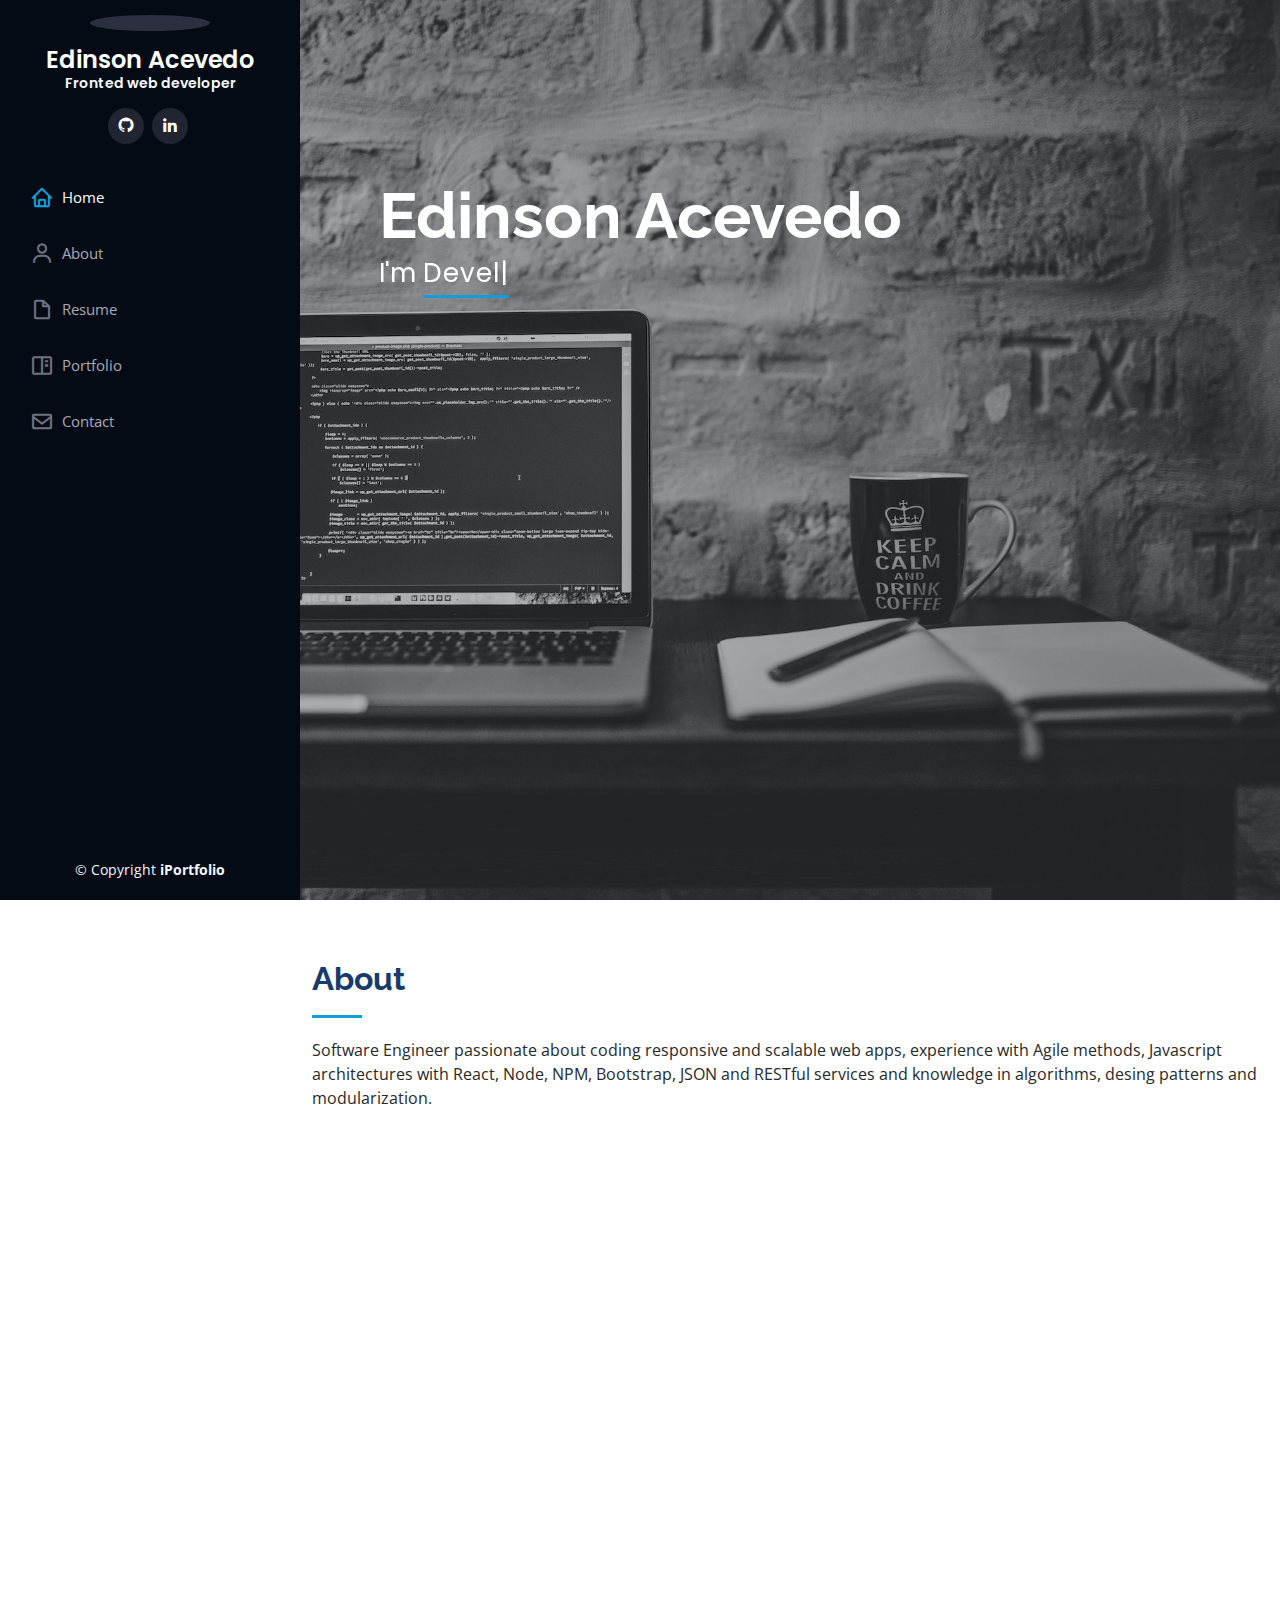
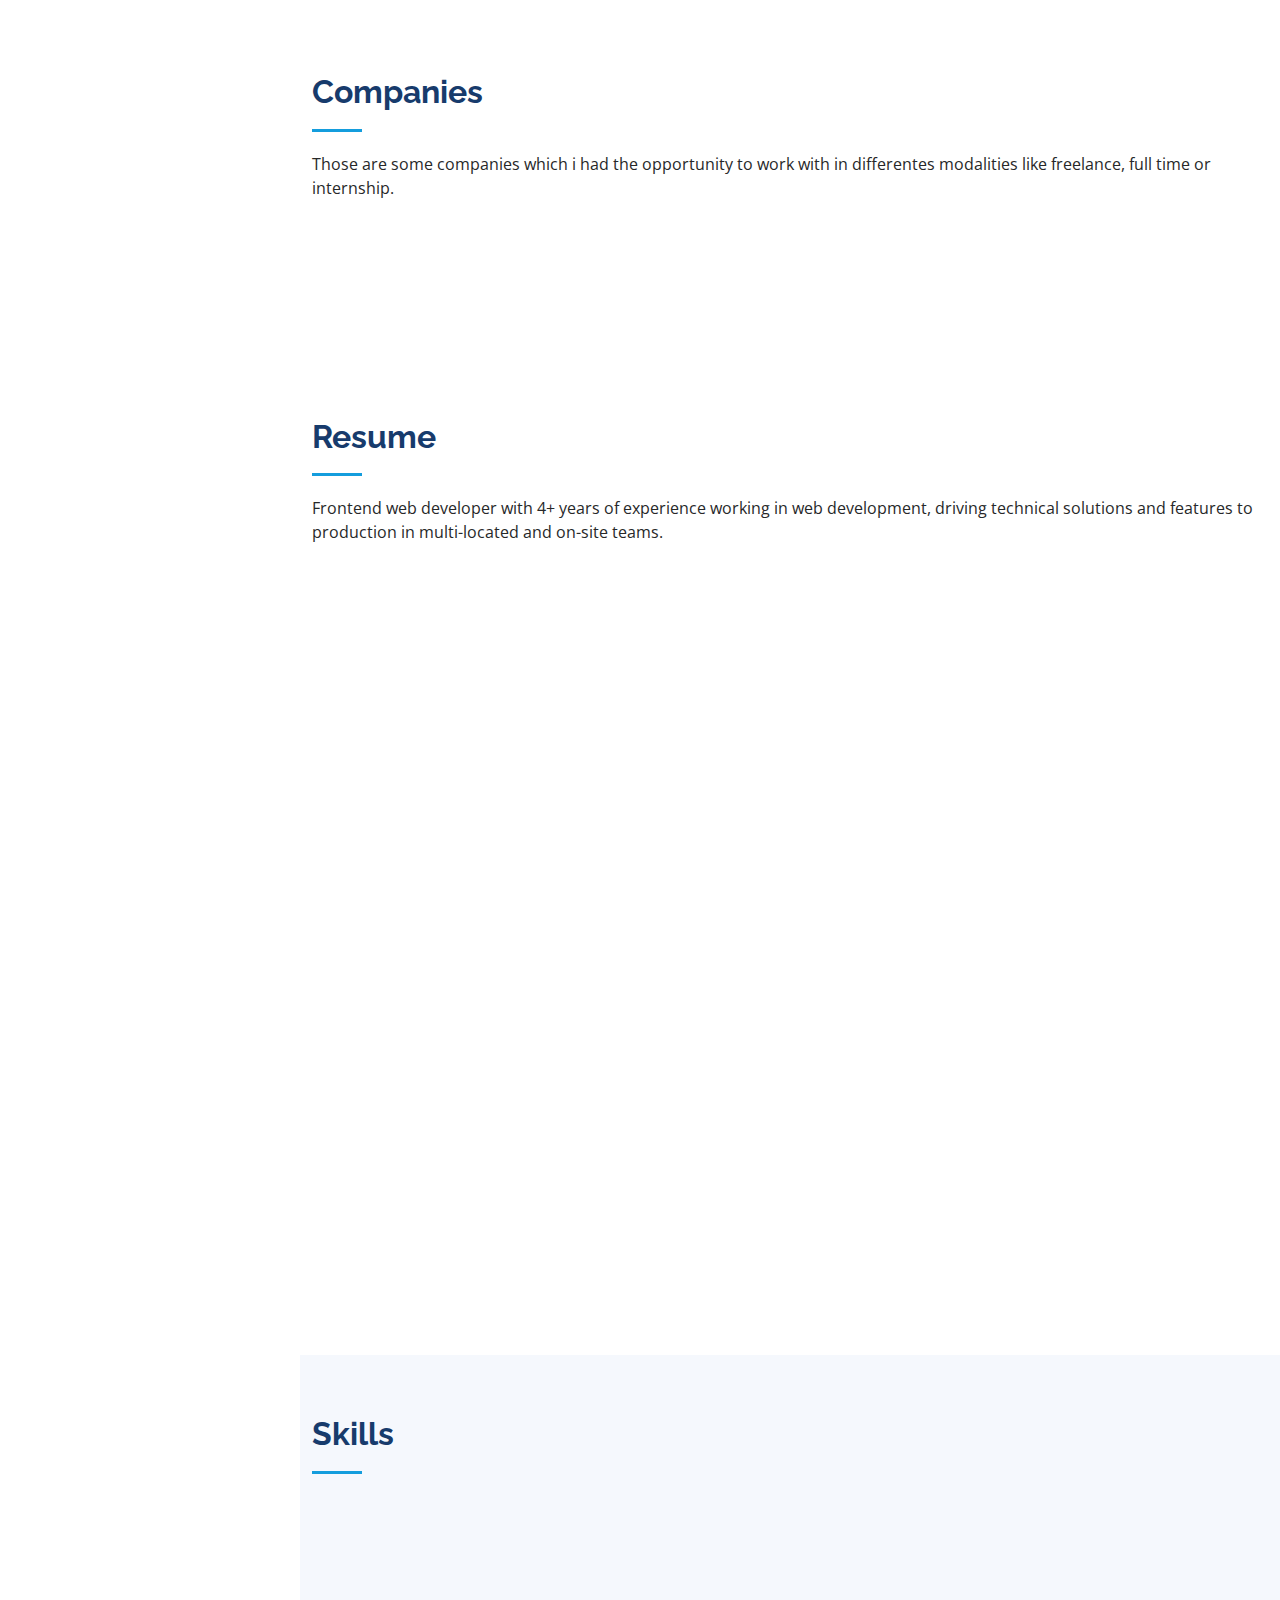
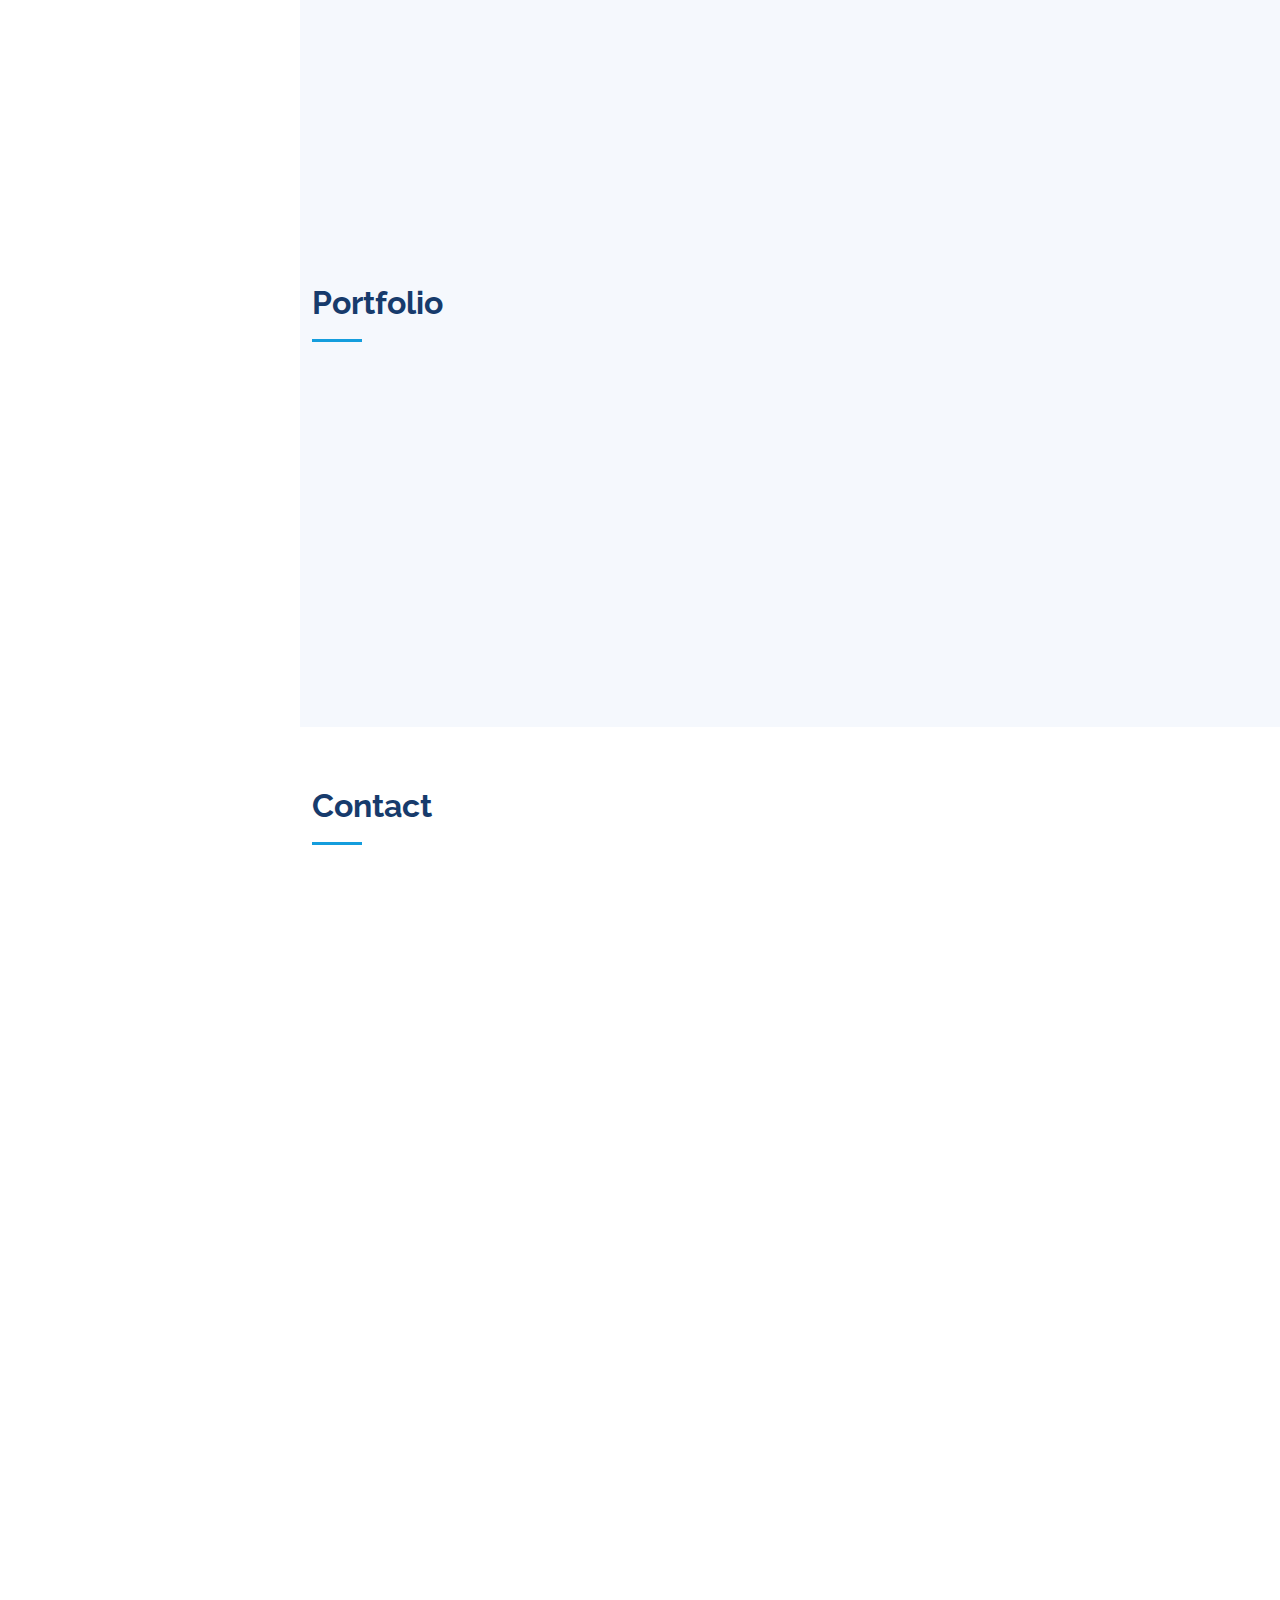
==== index.html @ a8658324 "versión 1 portafolio" ====
<!DOCTYPE html>
<html lang="en">

<head>
  <meta charset="utf-8">
  <meta content="width=device-width, initial-scale=1.0" name="viewport">

  <title>iPortfolio - Edinson Acevedo</title>
  <meta content="" name="description">
  <meta content="" name="keywords">

  <!-- Favicons -->
  <link href="assets/img/favicon.png" rel="icon">
  <link href="assets/img/apple-touch-icon.png" rel="apple-touch-icon">

  <!-- Google Fonts -->
  <link href="https://fonts.googleapis.com/css?family=Open+Sans:300,300i,400,400i,600,600i,700,700i|Raleway:300,300i,400,400i,500,500i,600,600i,700,700i|Poppins:300,300i,400,400i,500,500i,600,600i,700,700i" rel="stylesheet">

  <!-- Vendor CSS Files -->
  <link href="assets/vendor/aos/aos.css" rel="stylesheet">
  <link href="assets/vendor/bootstrap/css/bootstrap.min.css" rel="stylesheet">
  <link href="assets/vendor/bootstrap-icons/bootstrap-icons.css" rel="stylesheet">
  <link href="assets/vendor/boxicons/css/boxicons.min.css" rel="stylesheet">
  <link href="assets/vendor/glightbox/css/glightbox.min.css" rel="stylesheet">
  <link href="assets/vendor/swiper/swiper-bundle.min.css" rel="stylesheet">

  <!-- Template Main CSS File -->
  <link href="assets/css/style.css" rel="stylesheet">

  <!-- =======================================================
  * Template Name: iPortfolio - v3.9.1
  * Template URL: https://bootstrapmade.com/iportfolio-bootstrap-portfolio-websites-template/
  * Author: BootstrapMade.com
  * License: https://bootstrapmade.com/license/
  ======================================================== -->
</head>

<body>

  <!-- ======= Mobile nav toggle button ======= -->
  <i class="bi bi-list mobile-nav-toggle d-xl-none"></i>

  <!-- ======= Header ======= -->
  <header id="header">
    <div class="d-flex flex-column">

      <div class="profile">
        <img src="assets/img/profile-img.jpg" alt="" class="img-fluid rounded-circle">
        <h1 class="text-light"><a href="index.html">Edinson Acevedo</a></h1>
        <h5 class="text-light">Fronted web developer</h5>
        <div class="social-links mt-3 text-center">
          <!-- <a href="#" class="twitter"><i class="bx bxl-twitter"></i></a> -->
          <!-- <a href="#" class="facebook"><i class="bx bxl-facebook"></i></a> -->
          <a href="https://github.com/edacevedo" target="_blank" class="GitHub"><i class="bx bxl-github"></i></a>
          <!-- <a href="#" class="google-plus"><i class="bx bxl-skype"></i></a> -->
          <a href="https://www.linkedin.com/in/edinson-acevedo-052659a9" target="_blank" class="linkedin"><i class="bx bxl-linkedin"></i></a>
        </div>
      </div>

      <nav id="navbar" class="nav-menu navbar">
        <ul>
          <li><a href="#hero" class="nav-link scrollto active"><i class="bx bx-home"></i> <span>Home</span></a></li>
          <li><a href="#about" class="nav-link scrollto"><i class="bx bx-user"></i> <span>About</span></a></li>
          <li><a href="#resume" class="nav-link scrollto"><i class="bx bx-file-blank"></i> <span>Resume</span></a></li>
          <li><a href="#portfolio" class="nav-link scrollto"><i class="bx bx-book-content"></i> <span>Portfolio</span></a></li>
          <!-- <li><a href="#services" class="nav-link scrollto"><i class="bx bx-server"></i> <span>Services</span></a></li> -->
          <li><a href="#contact" class="nav-link scrollto"><i class="bx bx-envelope"></i> <span>Contact</span></a></li>
        </ul>
      </nav><!-- .nav-menu -->
    </div>
  </header><!-- End Header -->

  <!-- ======= Hero Section ======= -->
  <section id="hero" class="d-flex flex-column justify-content-start align-items-center">
    <div class="hero-container" data-aos="fade-in">
      <h1>Edinson Acevedo</h1>
      <p>I'm <span class="typed" data-typed-items="Developer, Freelancer, Amateur Photographer, Traveler, Bonsai Lover, Cat Lover"></span></p>
    </div>
  </section><!-- End Hero -->

  <main id="main">

    <!-- ======= About Section ======= -->
    <section id="about" class="about">
      <div class="container">

        <div class="section-title">
          <h2>About</h2>
          <p>Software Engineer passionate about
            coding responsive and scalable web
            apps, experience with Agile methods,
            Javascript architectures with React,
            Node, NPM, Bootstrap, JSON and
            RESTful services and knowledge in
            algorithms, desing patterns and
            modularization.
        </div>

        <div class="row">
          <div class="col-lg-4" data-aos="fade-right">
            <img src="assets/img/profile-img.jpg" class="img-fluid" alt="">
          </div>
          <div class="col-lg-8 pt-4 pt-lg-0 content" data-aos="fade-left">
            <h3 class="pb-4">Fronted Web Developer</h3>
            <!-- <p class="fst-italic">
              Lorem ipsum dolor sit amet, consectetur adipiscing elit, sed do eiusmod tempor incididunt ut labore et dolore
              magna aliqua.
            </p> -->
            <div class="row">
              <div class="col-lg-6">
                <ul>
                  <li class="pb-4"><i class="bi bi-chevron-right"></i> <strong>Degree:</strong> <span>Software engineer</span></li>
                  <!-- <li><i class="bi bi-chevron-right"></i> <strong>Website:</strong> <span>www.example.com</span></li> -->
                  <li class="pb-4"><i class="bi bi-chevron-right"></i> <strong>Phone:</strong> <span>+356 794 81041</span></li>
                  <li class="pb-4"><i class="bi bi-chevron-right"></i> <strong>City:</strong> <span>Gzira, Malta</span></li>
                </ul>
              </div>
              <div class="col-lg-6">
                <ul>
                  <!-- <li><i class="bi bi-chevron-right"></i> <strong>Age:</strong> <span>30</span></li> -->
                  
                  <li class="pb-4"><i class="bi bi-chevron-right"></i> <strong>Email:</strong> <span>edinsonacevedoc@gmail.com</span></li>
                  <li class="pb-4"><i class="bi bi-chevron-right"></i> <strong>Freelance:</strong> <span>Available</span></li>
                  <li class="pb-4"><i class="bi bi-chevron-right"></i> <strong>LinkedIn:</strong> <span><a href="https://www.linkedin.com/in/edinson-acevedo-052659a9">See Edinson's profile</a></span></li>
                  
                </ul>
              </div>
            </div>

            <h5 class="pb-4">Languages</h5>

            <div class="row">
              <div class="col-lg-6">
                <ul>
                  <li class="pb-4"><i class="bi bi-chevron-right"></i> <strong>Spanish:</strong> <span>Native</span></li>
                </ul>
              </div>
              <div class="col-lg-6">
                <ul>
                  <li class="pb-4"><i class="bi bi-chevron-right"></i> <strong>English:</strong> <span>Full Professional Proficiency</span></li>
                </ul>
              </div>
            </div>
            <!-- <p>
              Officiis eligendi itaque labore et dolorum mollitia officiis optio vero. Quisquam sunt adipisci omnis et ut. Nulla accusantium dolor incidunt officia tempore. Et eius omnis.
              Cupiditate ut dicta maxime officiis quidem quia. Sed et consectetur qui quia repellendus itaque neque. Aliquid amet quidem ut quaerat cupiditate. Ab et eum qui repellendus omnis culpa magni laudantium dolores.
            </p> -->
          </div>
        </div>

      </div>
    </section><!-- End About Section -->

    <!-- ======= Facts Section ======= -->
    <section id="facts" class="facts">
      <div class="container">

        <div class="section-title">
          <h2>Companies</h2>
          <p>Those are some companies which i had the opportunity to work with in differentes modalities like freelance, full time or internship.</p>
        </div>

        <div class="d-flex flex-row justify-content-center align-items-center">

          <div class="col-lg-3 col-md-6 d-md-flex align-items-md-stretch" data-aos="fade-up">
            <!-- <div class="count-box">
              <i class="bi bi-emoji-smile">

                
              </i>
              <span data-purecounter-start="0" data-purecounter-end="232" data-purecounter-duration="1" class="purecounter"></span>
              <p><strong>Happy Clients</strong> consequuntur quae</p>
              
            </div> -->
            <a href="https://www.unilibrecucuta.edu.co/portal/" target="_blank">
              <img src="/assets/img/companies/unilibre-cucuta.png" alt="">
            </a>
          </div>

          <div class="col-lg-3 col-md-6 d-md-flex align-items-md-stretch" data-aos="fade-up" data-aos-delay="100">
            <!-- <div class="count-box">
              <i class="bi bi-journal-richtext"></i>
              <span data-purecounter-start="0" data-purecounter-end="521" data-purecounter-duration="1" class="purecounter"></span>
              <p><strong>Projects</strong> adipisci atque cum quia aut</p>
            </div> -->
            <a href="https://www.tns.co/" target="_blank">
              <img src="/assets/img/companies/tns.png" alt="">
            </a>
          </div>

          <div class="col-lg-3 col-md-6 d-md-flex align-items-md-stretch" data-aos="fade-up" data-aos-delay="200">
            <!-- <div class="count-box">
              <i class="bi bi-headset"></i>
              <span data-purecounter-start="0" data-purecounter-end="1453" data-purecounter-duration="1" class="purecounter"></span>
              <p><strong>Hours Of Support</strong> aut commodi quaerat</p>
            </div> -->
            <a href="https://www.openintl.com/" target="_blank">
              <img src="/assets/img/companies/open.png" alt="">
            </a>
          </div>

          <div class="col-lg-3 col-md-6 d-md-flex align-items-md-stretch" data-aos="fade-up" data-aos-delay="300">
            <!-- <div class="count-box">
              <i class="bi bi-people"></i>
              <span data-purecounter-start="0" data-purecounter-end="32" data-purecounter-duration="1" class="purecounter"></span>
              <p><strong>Hard Workers</strong> rerum asperiores dolor</p>
            </div> -->
            <a href="https://www.labmilanes.com/" target="_blank">
              <img src="/assets/img/companies/lmilanes.png" alt="">
            </a>
          </div>

        </div>

      </div>
    </section><!-- End Facts Section -->

    <!-- ======= Resume Section ======= -->
    <section id="resume" class="resume">
      <div class="container">

        <div class="section-title">
          <h2>Resume</h2>
          <p>Frontend web developer with 4+ years of experience working in web development, driving technical solutions and features to production in multi-located and on-site teams.</p>
        </div>

        <div class="row">
          <div class="col-lg-6" data-aos="fade-up">
            <h3 class="resume-title">Sumary</h3>
            <div class="resume-item pb-0">
              


<!-- January 2016 - June 2016 -->

              <h4>Exchange Student at Libre University</h4>
              <p><em>Responsible for deployment of an application that allows
                reservations of classrooms and university auditoriums.</em></p>
              <ul>
                <li>Avenida 4ta 12N-81 El Bosque, Cúcuta - Colombia</li>
                <li>(+57)(607) 582 9810</li>
                <li>planeacion@unilibrecucuta.edu.co</li>
              </ul>
            </div>
<!-- 

Cúcuta, Norte de Santander
-->
            <h3 class="resume-title">Education</h3>
            <div class="resume-item">
              <h4>Systems Engineer Degree</h4>
              <h5>July 2010 - September 2017</h5>
              <p><em>Francisco de Paula Santander University</em></p>
              <ul>
                <li>Gran Colombia Avenue No. 12E-96 Colsag, San José de Cúcuta - Colombia</li>
                <li>(+57)(607) 5776655</li>
                <li>ugad@ufps.edu.co</li>
              </ul>
              <!-- <p>Qui deserunt veniam. Et sed aliquam labore tempore sed quisquam iusto autem sit. Ea vero voluptatum qui ut dignissimos deleniti nerada porti sand markend</p> -->
            </div>
            <!-- <div class="resume-item">
              <h4>Bachelor of Fine Arts &amp; Graphic Design</h4>
              <h5>2010 - 2014</h5>
              <p><em>Rochester Institute of Technology, Rochester, NY</em></p>
              <p>Quia nobis sequi est occaecati aut. Repudiandae et iusto quae reiciendis et quis Eius vel ratione eius unde vitae rerum voluptates asperiores voluptatem Earum molestiae consequatur neque etlon sader mart dila</p>
            </div> -->
          </div>
          <div class="col-lg-6" data-aos="fade-up" data-aos-delay="100">
            <h3 class="resume-title">Professional Experience</h3>
            <div class="resume-item">
              <h4>Frontend Software developer</h4>
              <h5>November 2017 - Present</h5>
              <p><em>Open International SAS, Cali, Colombia </em></p>
              <ul>
                <li>Responsible for the Front-end development of new functions
                  and features as well as a hands-on approach with support for
                  Open Smartflex through Ext Js and React.</li>
              </ul>
            </div>
            <div class="resume-item">
              <h4>Software Engineer</h4>
              <h5>March 2017 - November 2017</h5>
              <p><em>TNS SAS, Cúcuta, Colombia</em></p>
              <ul>
                <li>Responsible for coding new functionalities and correcting
                  errors in the payroll module in TNS software.</li>
              </ul>
            </div>
            <div class="resume-item">
              <h4>PHP Developer</h4>
              <h5>June 2016 - December 2016</h5>
              <p><em>Francisco de Paula Santander University, Cúcuta, Colombia</em></p>
              <ul>
                <li>Responsible for the implementation of a system through which
                  the students of the health faculty can qualify their respective
                  teachers..</li>
              </ul>
            </div>
          </div>
        </div>

      </div>
    </section><!-- End Resume Section -->

    <!-- ======= Skills Section ======= -->
    <section id="skills" class="skills section-bg">
      <div class="container">

        <div class="section-title">
          <h2>Skills</h2>
          <!-- <p>Magnam dolores commodi suscipit. Necessitatibus eius consequatur ex aliquid fuga eum quidem. Sit sint consectetur velit. Quisquam quos quisquam cupiditate. Et nemo qui impedit suscipit alias ea. Quia fugiat sit in iste officiis commodi quidem hic quas.</p> -->
        </div>

        <div class="row skills-content">

          <div class="col-lg-6" data-aos="fade-up">

            <div class="progress">
              <span class="skill">HTML <i class="val">100%</i></span>
              <div class="progress-bar-wrap">
                <div class="progress-bar" role="progressbar" aria-valuenow="100" aria-valuemin="0" aria-valuemax="100"></div>
              </div>
            </div>

            <div class="progress">
              <span class="skill">CSS <i class="val">90%</i></span>
              <div class="progress-bar-wrap">
                <div class="progress-bar" role="progressbar" aria-valuenow="90" aria-valuemin="0" aria-valuemax="100"></div>
              </div>
            </div>

            <div class="progress">
              <span class="skill">JavaScript <i class="val">90%</i></span>
              <div class="progress-bar-wrap">
                <div class="progress-bar" role="progressbar" aria-valuenow="90" aria-valuemin="0" aria-valuemax="100"></div>
              </div>
            </div>

            <div class="progress">
              <span class="skill">Saas <i class="val">90%</i></span>
              <div class="progress-bar-wrap">
                <div class="progress-bar" role="progressbar" aria-valuenow="90" aria-valuemin="0" aria-valuemax="100"></div>
              </div>
            </div>

          </div>

          <div class="col-lg-6" data-aos="fade-up" data-aos-delay="100">

            <div class="progress">
              <span class="skill">Android <i class="val">50%</i></span>
              <div class="progress-bar-wrap">
                <div class="progress-bar" role="progressbar" aria-valuenow="50" aria-valuemin="0" aria-valuemax="100"></div>
              </div>
            </div>

            <div class="progress">
              <span class="skill">WordPress/CMS <i class="val">50%</i></span>
              <div class="progress-bar-wrap">
                <div class="progress-bar" role="progressbar" aria-valuenow="50" aria-valuemin="0" aria-valuemax="100"></div>
              </div>
            </div>

            <div class="progress">
              <span class="skill">React.js <i class="val">90%</i></span>
              <div class="progress-bar-wrap">
                <div class="progress-bar" role="progressbar" aria-valuenow="90" aria-valuemin="0" aria-valuemax="100"></div>
              </div>
            </div>

            <div class="progress">
              <span class="skill">Ext.js<i class="val">95%</i></span>
              <div class="progress-bar-wrap">
                <div class="progress-bar" role="progressbar" aria-valuenow="95" aria-valuemin="0" aria-valuemax="100"></div>
              </div>
            </div>

          </div>

        </div>

      </div>
    </section><!-- End Skills Section -->

    <!-- ======= Portfolio Section ======= -->
    <section id="portfolio" class="portfolio section-bg">
      <div class="container">

        <div class="section-title">
          <h2>Portfolio</h2>
          <!-- <p>Magnam dolores commodi suscipit. Necessitatibus eius consequatur ex aliquid fuga eum quidem. Sit sint consectetur velit. Quisquam quos quisquam cupiditate. Et nemo qui impedit suscipit alias ea. Quia fugiat sit in iste officiis commodi quidem hic quas.</p> -->
        </div>

        <div class="row" data-aos="fade-up">
          <div class="col-lg-12 d-flex justify-content-center">
            <ul id="portfolio-flters">
              <li data-filter="*" class="filter-active">All</li>
              <li data-filter=".filter-app">App</li>
              <!-- <li data-filter=".filter-card">Card</li> -->
              <li data-filter=".filter-web">Web</li>
            </ul>
          </div>
        </div>

        <div class="row portfolio-container" data-aos="fade-up" data-aos-delay="100">

          <div class="col-lg-4 col-md-6 portfolio-item filter-app"> 
            <div class="portfolio-wrap">
              <img src="assets/img/portfolio/aruca-1.jpg" class="img-fluid" alt="">
              <div class="portfolio-links">
                <a href="https://github.com/edacevedo/tree-app" target="_blank" title="Aruca"><i class="bx bx-code"></i></a>
                <!-- data-gallery="portfolioGallery" class="portfolio-lightbox" -->
                <!-- <a href="portfolio-details.html" title="More Details">Live Demo<i class="bx bx-link"></i></a> -->
                <a href="https://tree-lmrv-app.herokuapp.com/#21/3.40593/-76.52877" target="_blank" title="More Details"><i class="bx bx-link"></i></a>
              </div>
            </div>
          </div>
          <!-- https://tree-lmrv-app.herokuapp.com/#21/3.40593/-76.52877 -->

          <div class="col-lg-4 col-md-6 portfolio-item filter-web">
            <div class="portfolio-wrap">
              <img src="assets/img/portfolio/lmilanes-3.jpg" class="img-fluid" alt="">
              <div class="portfolio-links">
                <a href="https://github.com/edacevedo/landing-page-lab" target="_blank" title="Luis Milanés - Dental laboratory"><i class="bx bx-code"></i></a>
                <a href="https://edacevedo.github.io/landing-page-lab/" target="_blank" title="More Details"><i class="bx bx-link"></i></a>
              </div>
            </div>
          </div>
          <!-- https://edacevedo.github.io/landing-page-lab/ -->

          <!-- <div class="col-lg-4 col-md-6 portfolio-item filter-app">
            <div class="portfolio-wrap">
              <img src="assets/img/portfolio/todo-1.jpg" class="img-fluid" alt="">
              <div class="portfolio-links">
                <a href="assets/img/portfolio/todo-1.jpg" data-gallery="portfolioGallery" class="portfolio-lightbox" title="Personal TODO list"><i class="bx bx-plus"></i></a>
                <a href="portfolio-details.html" title="More Details"><i class="bx bx-link"></i></a>
              </div>
            </div>
          </div> -->

          <!-- https://todo-eac-app.herokuapp.com/ -->

          <!-- <div class="col-lg-4 col-md-6 portfolio-item filter-app">
            <div class="portfolio-wrap">
              <img src="assets/img/portfolio/calculator-1.jpg" class="img-fluid" alt="">
              <div class="portfolio-links">
                <a href="assets/img/portfolio/calculator-1.jpg" data-gallery="portfolioGallery" class="portfolio-lightbox" title="Calculator"><i class="bx bx-plus"></i></a>
                <a href="portfolio-details.html" title="More Details"><i class="bx bx-link"></i></a>
              </div>
            </div>
          </div> -->
          <!-- https://edacevedo.github.io/calculator/ -->

          <!-- <div class="col-lg-4 col-md-6 portfolio-item filter-app">
            <div class="portfolio-wrap">
              <img src="assets/img/portfolio/etch-a-sketch-1.jpg" class="img-fluid" alt="">
              <div class="portfolio-links">
                <a href="assets/img/portfolio/etch-a-sketch-1.jpg " data-gallery="portfolioGallery" class="portfolio-lightbox" title="Etch A Sketch"><i class="bx bx-plus"></i></a>
                <a href="portfolio-details.html" title="More Details"><i class="bx bx-link"></i></a>
              </div>
            </div>
          </div> -->
          <!-- https://edacevedo.github.io/etch-a-sketch/ -->

          <!-- <div class="col-lg-4 col-md-6 portfolio-item filter-app">
            <div class="portfolio-wrap">
              <img src="assets/img/portfolio/jovenes-pro-1.jpg" class="img-fluid" alt="">
              <div class="portfolio-links">
                <a href="assets/img/portfolio/jovenes-pro-1.jpg " data-gallery="portfolioGallery" class="portfolio-lightbox" title="Jovenes pro"><i class="bx bx-plus"></i></a>
                <a href="portfolio-details.html" title="More Details"><i class="bx bx-link"></i></a>
              </div>
            </div>
          </div> -->
          <!-- https://olimpiada-app.herokuapp.com/ -->

        </div>

      </div>
    </section><!-- End Portfolio Section -->

    <!-- ======= Services Section ======= -->
    <!-- <section id="services" class="services">
      <div class="container">

        <div class="section-title">
          <h2>Services</h2>
          <p>Magnam dolores commodi suscipit. Necessitatibus eius consequatur ex aliquid fuga eum quidem. Sit sint consectetur velit. Quisquam quos quisquam cupiditate. Et nemo qui impedit suscipit alias ea. Quia fugiat sit in iste officiis commodi quidem hic quas.</p>
        </div>

        <div class="row">
          <div class="col-lg-4 col-md-6 icon-box" data-aos="fade-up">
            <div class="icon"><i class="bi bi-briefcase"></i></div>
            <h4 class="title"><a href="">Lorem Ipsum</a></h4>
            <p class="description">Voluptatum deleniti atque corrupti quos dolores et quas molestias excepturi sint occaecati cupiditate non provident</p>
          </div>
          <div class="col-lg-4 col-md-6 icon-box" data-aos="fade-up" data-aos-delay="100">
            <div class="icon"><i class="bi bi-card-checklist"></i></div>
            <h4 class="title"><a href="">Dolor Sitema</a></h4>
            <p class="description">Minim veniam, quis nostrud exercitation ullamco laboris nisi ut aliquip ex ea commodo consequat tarad limino ata</p>
          </div>
          <div class="col-lg-4 col-md-6 icon-box" data-aos="fade-up" data-aos-delay="200">
            <div class="icon"><i class="bi bi-bar-chart"></i></div>
            <h4 class="title"><a href="">Sed ut perspiciatis</a></h4>
            <p class="description">Duis aute irure dolor in reprehenderit in voluptate velit esse cillum dolore eu fugiat nulla pariatur</p>
          </div>
          <div class="col-lg-4 col-md-6 icon-box" data-aos="fade-up" data-aos-delay="300">
            <div class="icon"><i class="bi bi-binoculars"></i></div>
            <h4 class="title"><a href="">Magni Dolores</a></h4>
            <p class="description">Excepteur sint occaecat cupidatat non proident, sunt in culpa qui officia deserunt mollit anim id est laborum</p>
          </div>
          <div class="col-lg-4 col-md-6 icon-box" data-aos="fade-up" data-aos-delay="400">
            <div class="icon"><i class="bi bi-brightness-high"></i></div>
            <h4 class="title"><a href="">Nemo Enim</a></h4>
            <p class="description">At vero eos et accusamus et iusto odio dignissimos ducimus qui blanditiis praesentium voluptatum deleniti atque</p>
          </div>
          <div class="col-lg-4 col-md-6 icon-box" data-aos="fade-up" data-aos-delay="500">
            <div class="icon"><i class="bi bi-calendar4-week"></i></div>
            <h4 class="title"><a href="">Eiusmod Tempor</a></h4>
            <p class="description">Et harum quidem rerum facilis est et expedita distinctio. Nam libero tempore, cum soluta nobis est eligendi</p>
          </div>
        </div>

      </div>
    </section> -->
    <!-- End Services Section -->

    <!-- ======= Testimonials Section ======= -->
    <!-- <section id="testimonials" class="testimonials section-bg">
      <div class="container">

        <div class="section-title">
          <h2>Testimonials</h2>
          <p>Magnam dolores commodi suscipit. Necessitatibus eius consequatur ex aliquid fuga eum quidem. Sit sint consectetur velit. Quisquam quos quisquam cupiditate. Et nemo qui impedit suscipit alias ea. Quia fugiat sit in iste officiis commodi quidem hic quas.</p>
        </div>

        <div class="testimonials-slider swiper" data-aos="fade-up" data-aos-delay="100">
          <div class="swiper-wrapper">

            <div class="swiper-slide">
              <div class="testimonial-item" data-aos="fade-up">
                <p>
                  <i class="bx bxs-quote-alt-left quote-icon-left"></i>
                  Proin iaculis purus consequat sem cure digni ssim donec porttitora entum suscipit rhoncus. Accusantium quam, ultricies eget id, aliquam eget nibh et. Maecen aliquam, risus at semper.
                  <i class="bx bxs-quote-alt-right quote-icon-right"></i>
                </p>
                <img src="assets/img/testimonials/testimonials-1.jpg" class="testimonial-img" alt="">
                <h3>Saul Goodman</h3>
                <h4>Ceo &amp; Founder</h4>
              </div>
            </div>

            <div class="swiper-slide">
              <div class="testimonial-item" data-aos="fade-up" data-aos-delay="100">
                <p>
                  <i class="bx bxs-quote-alt-left quote-icon-left"></i>
                  Export tempor illum tamen malis malis eram quae irure esse labore quem cillum quid cillum eram malis quorum velit fore eram velit sunt aliqua noster fugiat irure amet legam anim culpa.
                  <i class="bx bxs-quote-alt-right quote-icon-right"></i>
                </p>
                <img src="assets/img/testimonials/testimonials-2.jpg" class="testimonial-img" alt="">
                <h3>Sara Wilsson</h3>
                <h4>Designer</h4>
              </div>
            </div>

            <div class="swiper-slide">
              <div class="testimonial-item" data-aos="fade-up" data-aos-delay="200">
                <p>
                  <i class="bx bxs-quote-alt-left quote-icon-left"></i>
                  Enim nisi quem export duis labore cillum quae magna enim sint quorum nulla quem veniam duis minim tempor labore quem eram duis noster aute amet eram fore quis sint minim.
                  <i class="bx bxs-quote-alt-right quote-icon-right"></i>
                </p>
                <img src="assets/img/testimonials/testimonials-3.jpg" class="testimonial-img" alt="">
                <h3>Jena Karlis</h3>
                <h4>Store Owner</h4>
              </div>
            </div>

            <div class="swiper-slide">
              <div class="testimonial-item" data-aos="fade-up" data-aos-delay="300">
                <p>
                  <i class="bx bxs-quote-alt-left quote-icon-left"></i>
                  Fugiat enim eram quae cillum dolore dolor amet nulla culpa multos export minim fugiat minim velit minim dolor enim duis veniam ipsum anim magna sunt elit fore quem dolore labore illum veniam.
                  <i class="bx bxs-quote-alt-right quote-icon-right"></i>
                </p>
                <img src="assets/img/testimonials/testimonials-4.jpg" class="testimonial-img" alt="">
                <h3>Matt Brandon</h3>
                <h4>Freelancer</h4>
              </div>
            </div>

            <div class="swiper-slide">
              <div class="testimonial-item" data-aos="fade-up" data-aos-delay="400">
                <p>
                  <i class="bx bxs-quote-alt-left quote-icon-left"></i>
                  Quis quorum aliqua sint quem legam fore sunt eram irure aliqua veniam tempor noster veniam enim culpa labore duis sunt culpa nulla illum cillum fugiat legam esse veniam culpa fore nisi cillum quid.
                  <i class="bx bxs-quote-alt-right quote-icon-right"></i>
                </p>
                <img src="assets/img/testimonials/testimonials-5.jpg" class="testimonial-img" alt="">
                <h3>John Larson</h3>
                <h4>Entrepreneur</h4>
              </div>
            </div>

          </div>
          <div class="swiper-pagination"></div>
        </div>

      </div>
    </section> -->
    <!-- End Testimonials Section -->

    <!-- ======= Contact Section ======= -->
    <section id="contact" class="contact">
      <div class="container">

        <div class="section-title">
          <h2>Contact</h2>
          <!-- <p>Magnam dolores commodi suscipit. Necessitatibus eius consequatur ex aliquid fuga eum quidem. Sit sint consectetur velit. Quisquam quos quisquam cupiditate. Et nemo qui impedit suscipit alias ea. Quia fugiat sit in iste officiis commodi quidem hic quas.</p> -->
        </div>

        <div class="row" data-aos="fade-in">
          <!-- col-lg-5 -->
          <div class=" d-flex align-items-stretch"> 
            <div class="info">
              <div class="address">
                <i class="bi bi-geo-alt"></i>
                <h4>Location:</h4>
                <p>35, Fleurettes, Maisonette M1, Gerry Zammit street, Gzira, Malta.</p>
              </div>

              <div class="email">
                <i class="bi bi-envelope"></i>
                <h4>Email:</h4>
                <p>edinsonacevedoc@gmail.com</p>
              </div>

              <div class="phone">
                <i class="bi bi-phone"></i>
                <h4>Call:</h4>
                <p>+356 794 81041</p>
              </div>

              <iframe src="https://www.google.com/maps/embed?pb=!1m14!1m8!1m3!1d12097.433213460943!2d-74.0062269!3d40.7101282!3m2!1i1024!2i768!4f13.1!3m3!1m2!1s0x0%3A0xb89d1fe6bc499443!2sDowntown+Conference+Center!5e0!3m2!1smk!2sbg!4v1539943755621" frameborder="0" style="border:0; width: 100%; height: 290px;" allowfullscreen></iframe>
            </div>

          </div>

          <!-- <div class="col-lg-7 mt-5 mt-lg-0 d-flex align-items-stretch">
            <form action="forms/contact.php" method="post" role="form" class="php-email-form">
              <div class="row">
                <div class="form-group col-md-6">
                  <label for="name">Your Name</label>
                  <input type="text" name="name" class="form-control" id="name" required>
                </div>
                <div class="form-group col-md-6">
                  <label for="name">Your Email</label>
                  <input type="email" class="form-control" name="email" id="email" required>
                </div>
              </div>
              <div class="form-group">
                <label for="name">Subject</label>
                <input type="text" class="form-control" name="subject" id="subject" required>
              </div>
              <div class="form-group">
                <label for="name">Message</label>
                <textarea class="form-control" name="message" rows="10" required></textarea>
              </div>
              <div class="my-3">
                <div class="loading">Loading</div>
                <div class="error-message"></div>
                <div class="sent-message">Your message has been sent. Thank you!</div>
              </div>
              <div class="text-center"><button type="submit">Send Message</button></div>
            </form>
          </div> -->

        </div>

      </div>
    </section><!-- End Contact Section -->

  </main><!-- End #main -->

  <!-- ======= Footer ======= -->
  <footer id="footer">
    <div class="container">
      <div class="copyright">
        &copy; Copyright <strong><span>iPortfolio</span></strong>
      </div>
      <div class="credits">
        <!-- All the links in the footer should remain intact. -->
        <!-- You can delete the links only if you purchased the pro version. -->
        <!-- Licensing information: https://bootstrapmade.com/license/ -->
        <!-- Purchase the pro version with working PHP/AJAX contact form: https://bootstrapmade.com/iportfolio-bootstrap-portfolio-websites-template/ -->
        <!-- Designed by <a href="https://bootstrapmade.com/">BootstrapMade</a> -->
      </div>
    </div>
  </footer><!-- End  Footer -->

  <a href="#" class="back-to-top d-flex align-items-center justify-content-center"><i class="bi bi-arrow-up-short"></i></a>

  <!-- Vendor JS Files -->
  <script src="assets/vendor/purecounter/purecounter_vanilla.js"></script>
  <script src="assets/vendor/aos/aos.js"></script>
  <script src="assets/vendor/bootstrap/js/bootstrap.bundle.min.js"></script>
  <script src="assets/vendor/glightbox/js/glightbox.min.js"></script>
  <script src="assets/vendor/isotope-layout/isotope.pkgd.min.js"></script>
  <script src="assets/vendor/swiper/swiper-bundle.min.js"></script>
  <script src="assets/vendor/typed.js/typed.min.js"></script>
  <script src="assets/vendor/waypoints/noframework.waypoints.js"></script>
  <script src="assets/vendor/php-email-form/validate.js"></script>

  <!-- Template Main JS File -->
  <script src="assets/js/main.js"></script>

</body>

</html>
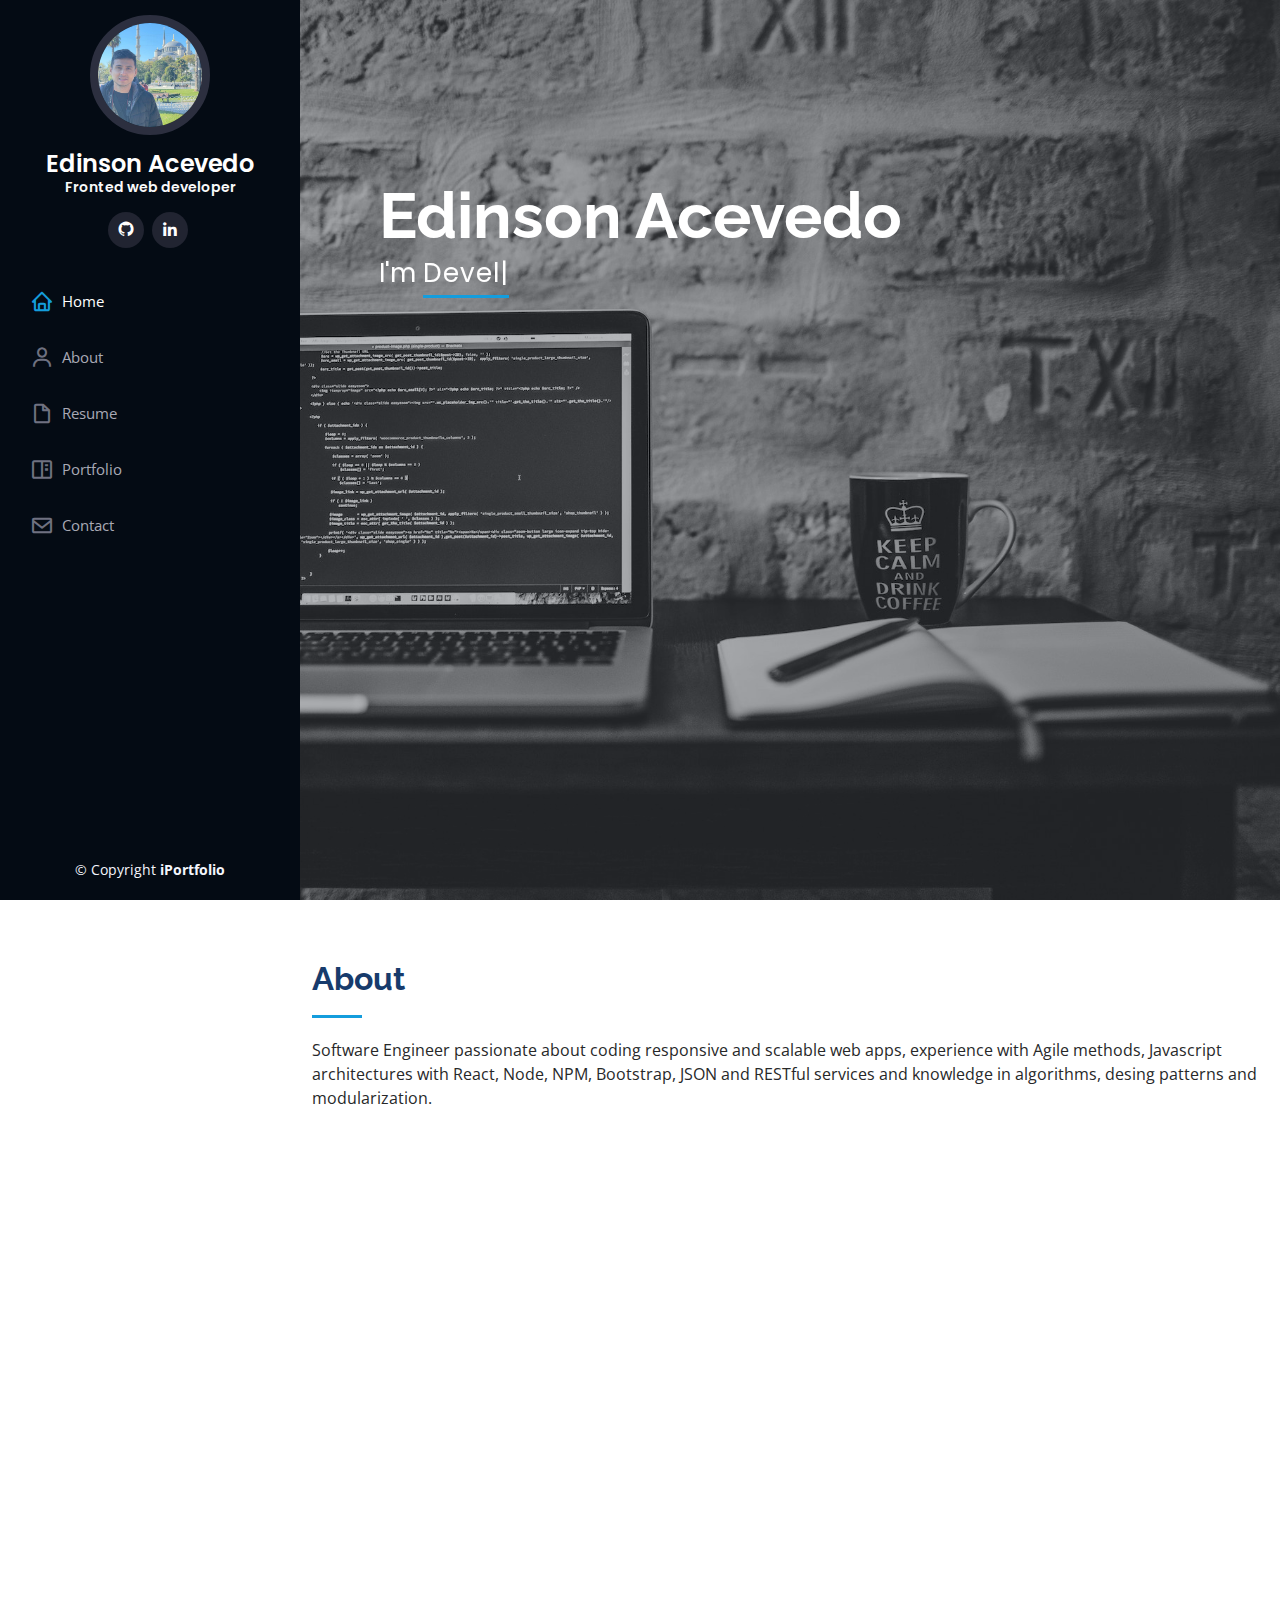
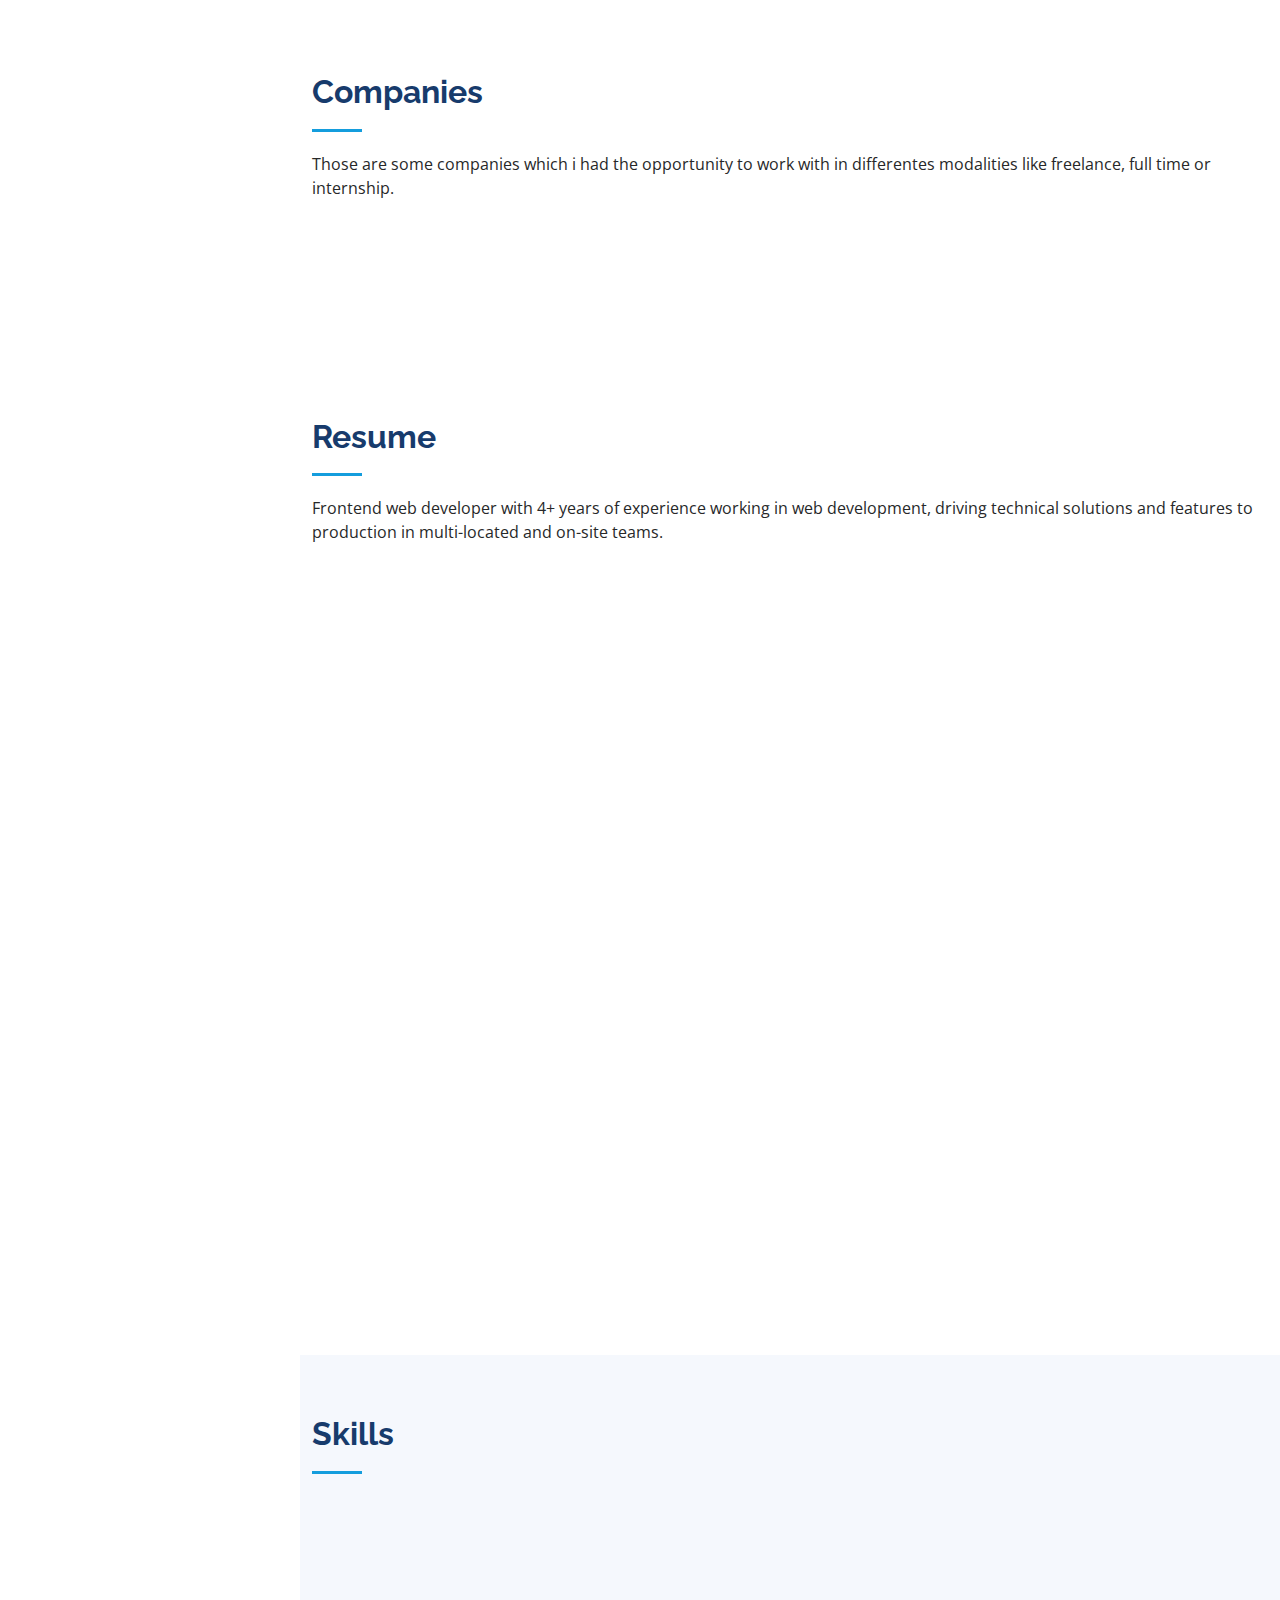
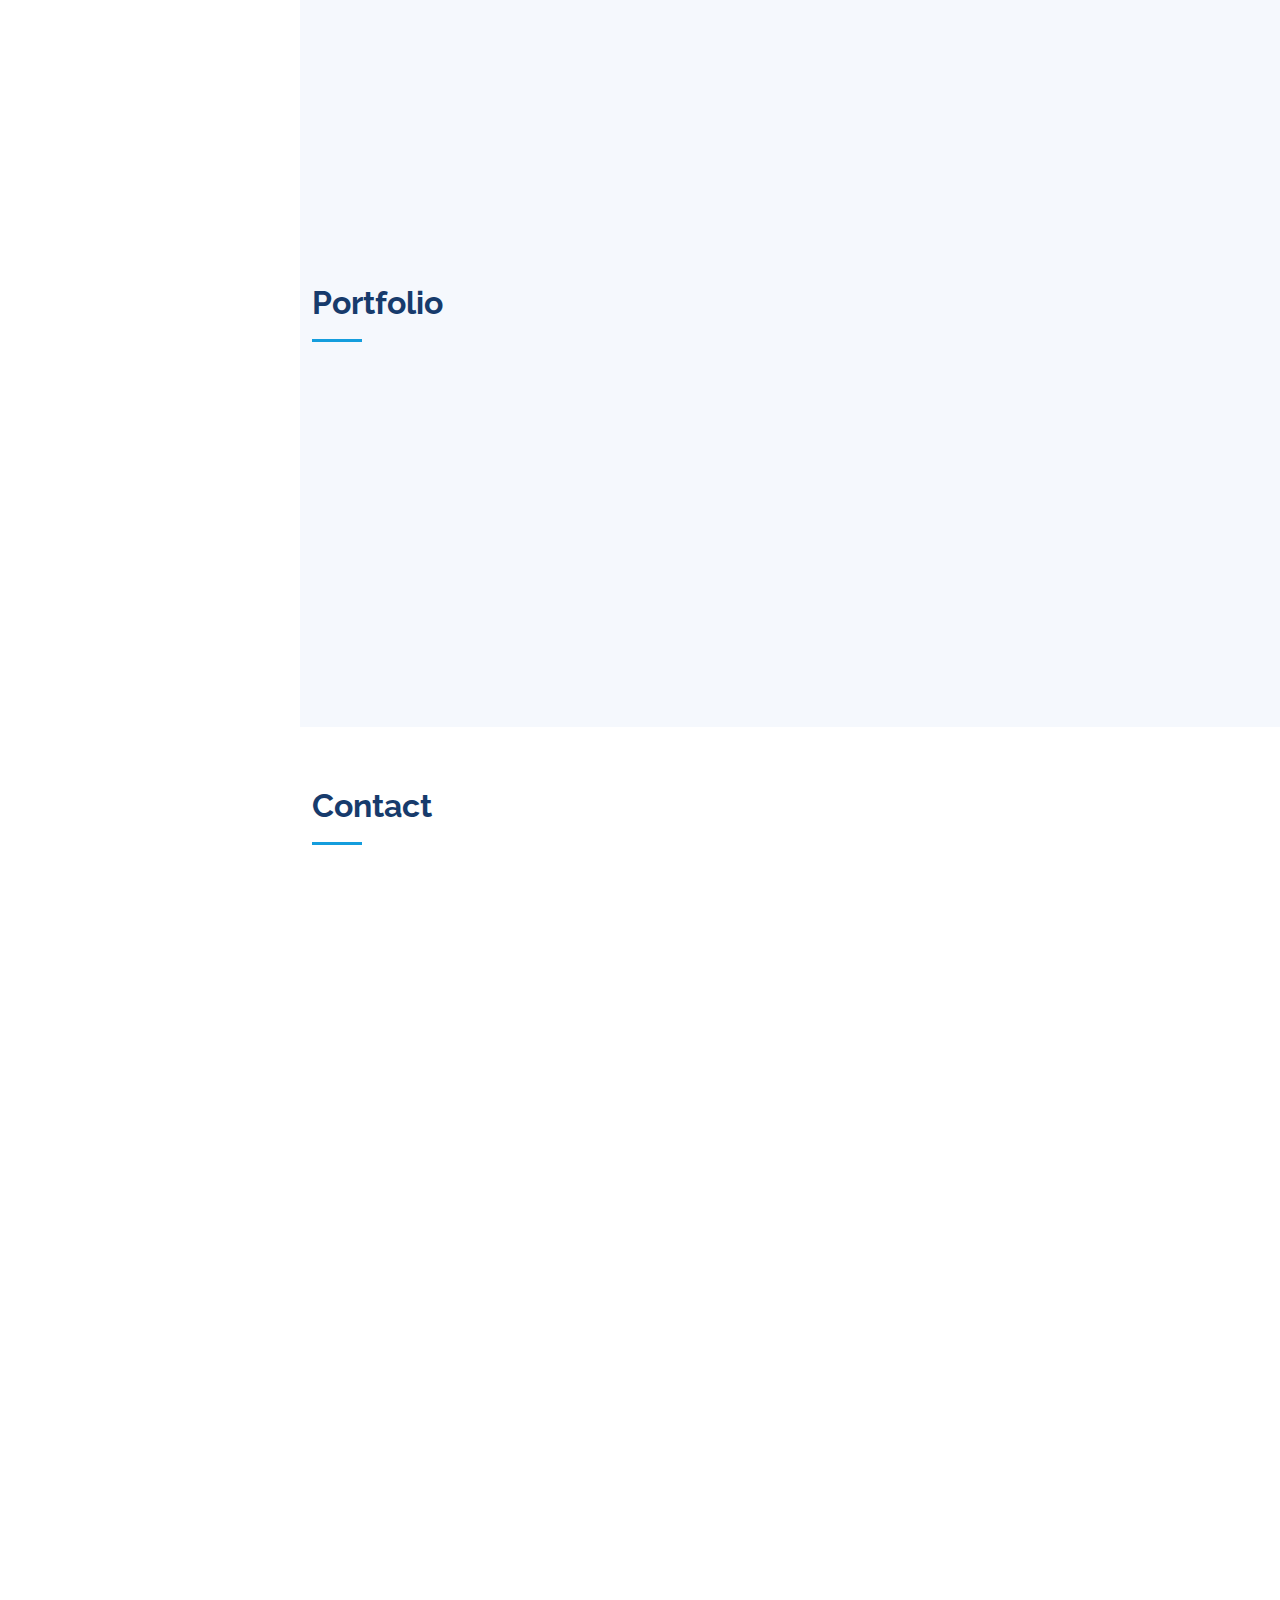
==== commit 984a0f15: "Updating profile img route" ====
--- a/index.html
+++ b/index.html
@@ -45,7 +45,7 @@
     <div class="d-flex flex-column">
 
       <div class="profile">
-        <img src="assets/img/profile-img.jpg" alt="" class="img-fluid rounded-circle">
+        <img src="./assets/img/profile-img.JPG" alt="" class="img-fluid rounded-circle">
         <h1 class="text-light"><a href="index.html">Edinson Acevedo</a></h1>
         <h5 class="text-light">Fronted web developer</h5>
         <div class="social-links mt-3 text-center">
@@ -98,7 +98,7 @@
 
         <div class="row">
           <div class="col-lg-4" data-aos="fade-right">
-            <img src="assets/img/profile-img.jpg" class="img-fluid" alt="">
+            <img src="./assets/img/profile-img.JPG" class="img-fluid" alt="">
           </div>
           <div class="col-lg-8 pt-4 pt-lg-0 content" data-aos="fade-left">
             <h3 class="pb-4">Fronted Web Developer</h3>
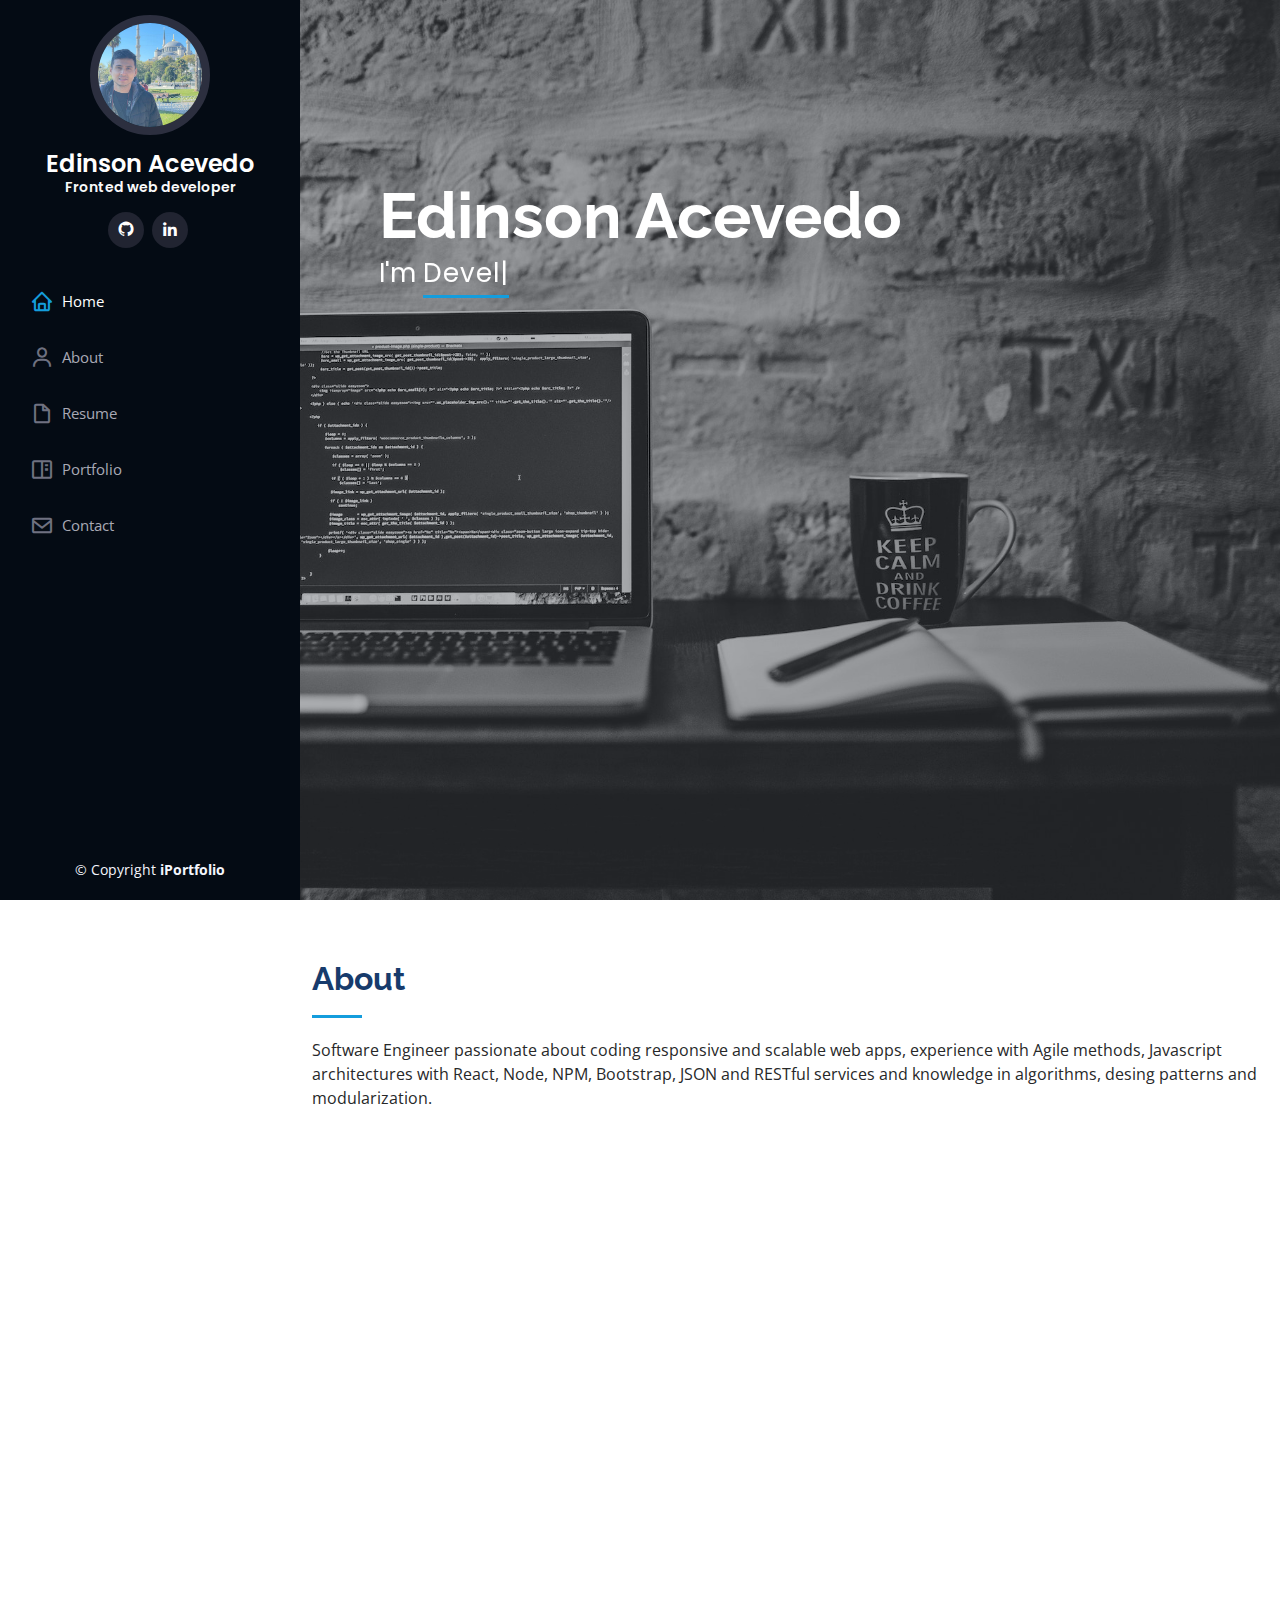
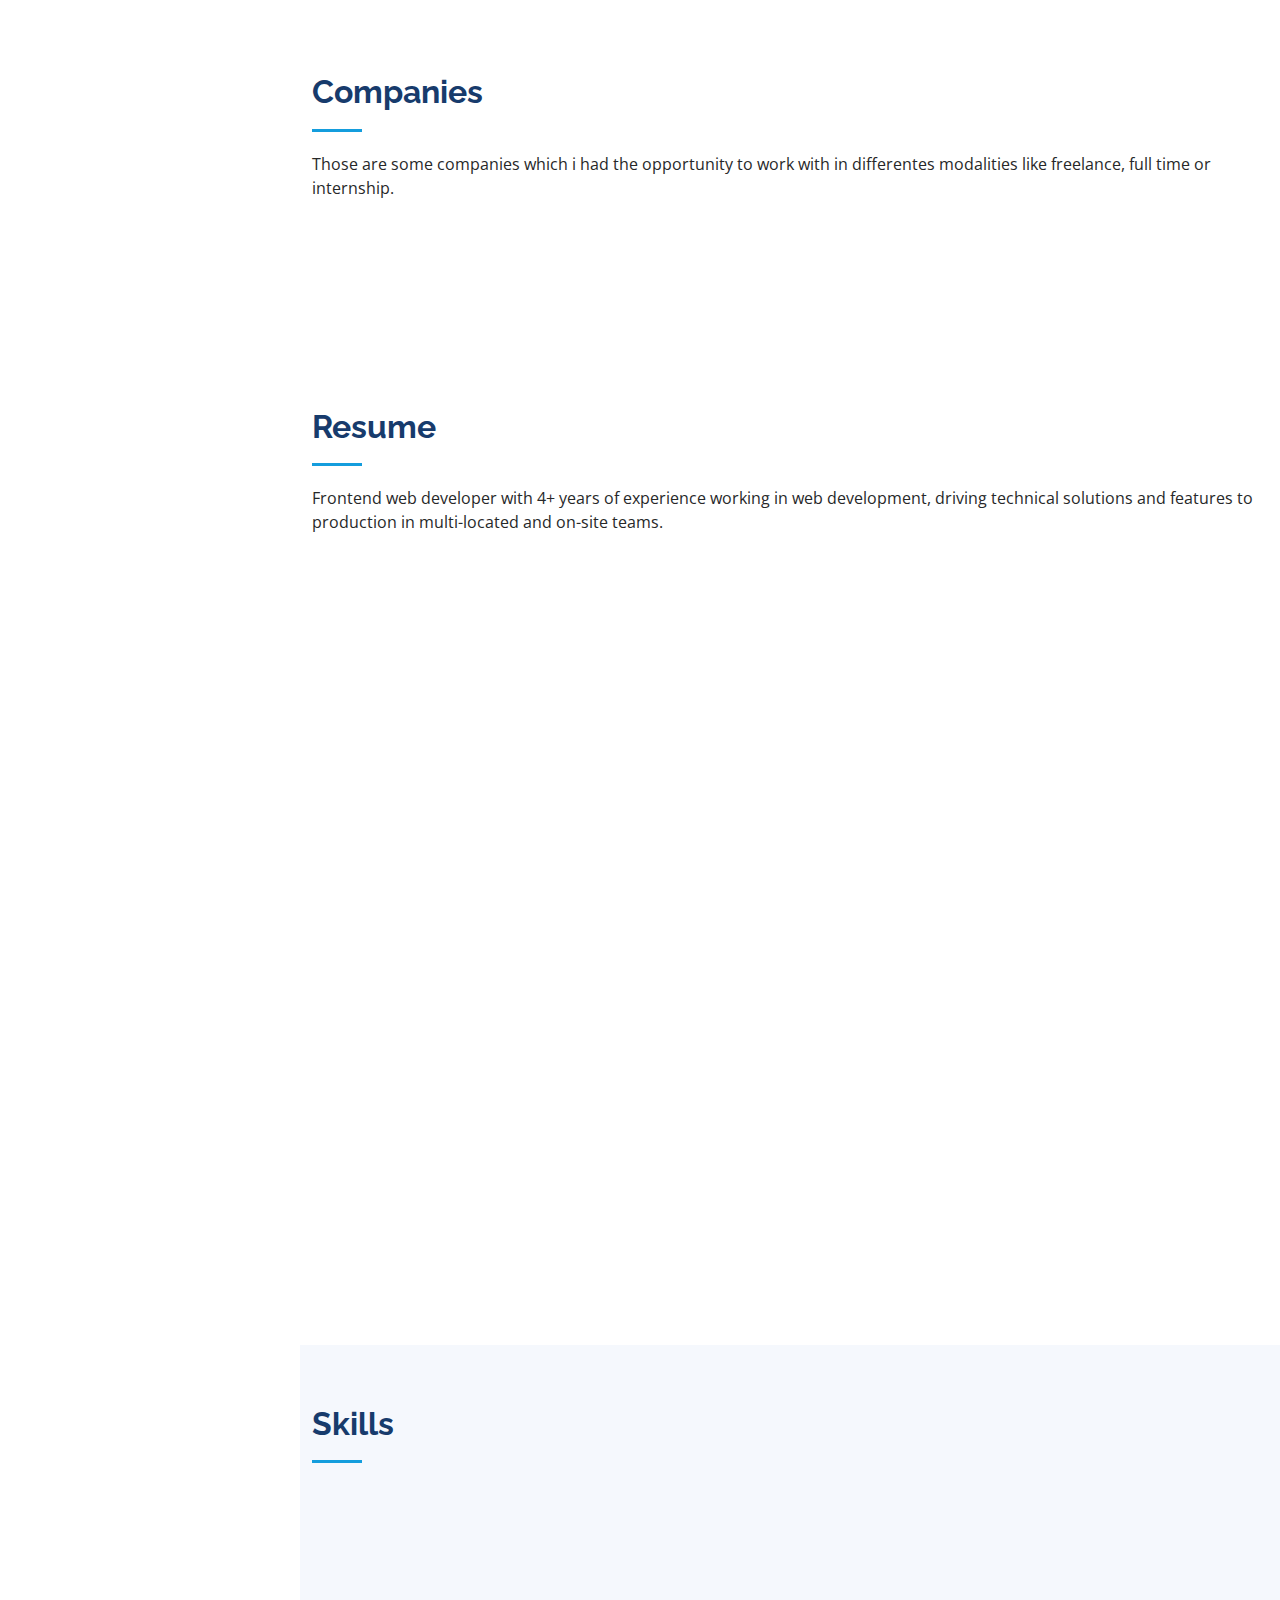
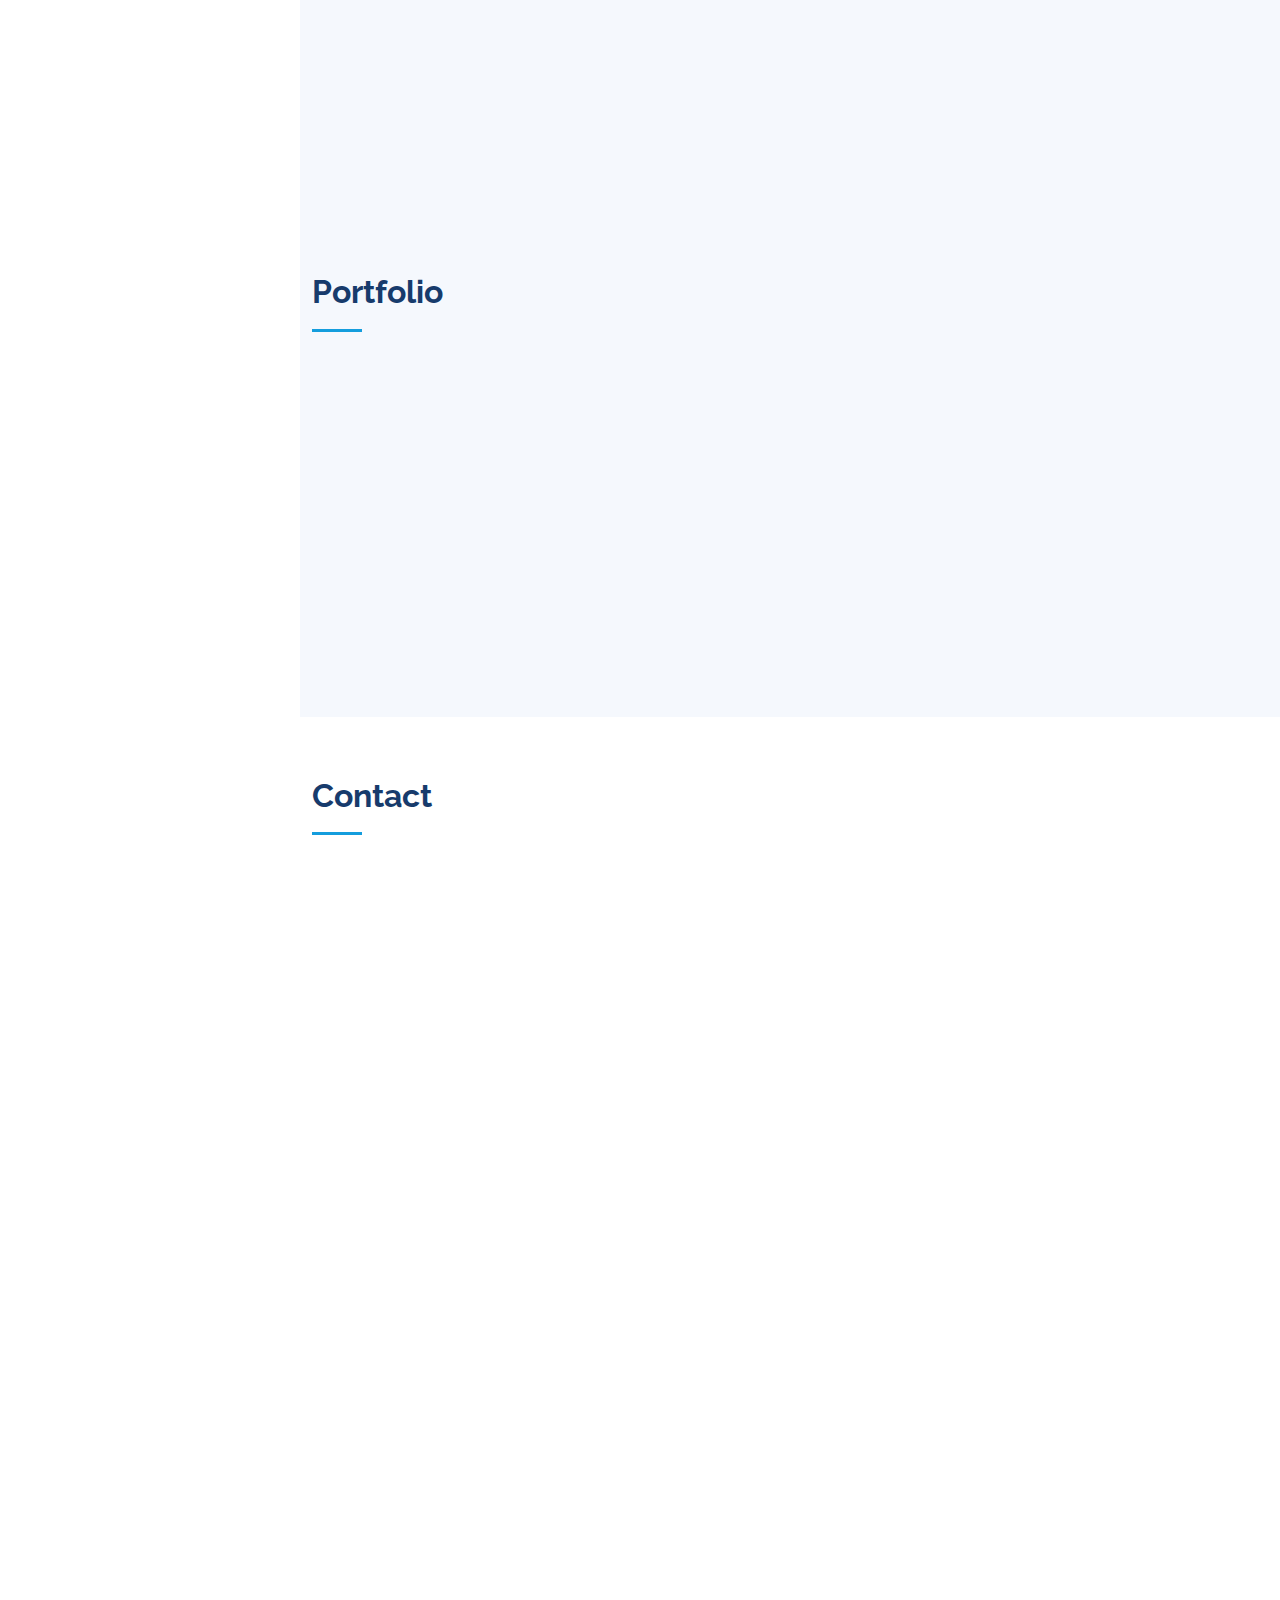
==== commit e534ebd3: "Updating map info" ====
--- a/index.html
+++ b/index.html
@@ -160,7 +160,8 @@
           <p>Those are some companies which i had the opportunity to work with in differentes modalities like freelance, full time or internship.</p>
         </div>
 
-        <div class="d-flex flex-row justify-content-center align-items-center">
+        <div class="row align-items-center"> 
+          <!-- d-flex flex-row justify-content-center   -->
 
           <div class="col-lg-3 col-md-6 d-md-flex align-items-md-stretch" data-aos="fade-up">
             <!-- <div class="count-box">
@@ -173,7 +174,7 @@
               
             </div> -->
             <a href="https://www.unilibrecucuta.edu.co/portal/" target="_blank">
-              <img src="/assets/img/companies/unilibre-cucuta.png" alt="">
+              <img src="./assets/img/companies/unilibre-cucuta.png" alt="">
             </a>
           </div>
 
@@ -184,7 +185,7 @@
               <p><strong>Projects</strong> adipisci atque cum quia aut</p>
             </div> -->
             <a href="https://www.tns.co/" target="_blank">
-              <img src="/assets/img/companies/tns.png" alt="">
+              <img src="./assets/img/companies/tns.png" alt="">
             </a>
           </div>
 
@@ -195,7 +196,7 @@
               <p><strong>Hours Of Support</strong> aut commodi quaerat</p>
             </div> -->
             <a href="https://www.openintl.com/" target="_blank">
-              <img src="/assets/img/companies/open.png" alt="">
+              <img src="./assets/img/companies/open.png" alt="">
             </a>
           </div>
 
@@ -206,7 +207,7 @@
               <p><strong>Hard Workers</strong> rerum asperiores dolor</p>
             </div> -->
             <a href="https://www.labmilanes.com/" target="_blank">
-              <img src="/assets/img/companies/lmilanes.png" alt="">
+              <img src="./assets/img/companies/lmilanes.png" alt="">
             </a>
           </div>
 
@@ -226,7 +227,7 @@
 
         <div class="row">
           <div class="col-lg-6" data-aos="fade-up">
-            <h3 class="resume-title">Sumary</h3>
+            <h3 class="resume-title">Internship</h3>
             <div class="resume-item pb-0">
               
 
@@ -640,7 +641,7 @@
                 <p>+356 794 81041</p>
               </div>
 
-              <iframe src="https://www.google.com/maps/embed?pb=!1m14!1m8!1m3!1d12097.433213460943!2d-74.0062269!3d40.7101282!3m2!1i1024!2i768!4f13.1!3m3!1m2!1s0x0%3A0xb89d1fe6bc499443!2sDowntown+Conference+Center!5e0!3m2!1smk!2sbg!4v1539943755621" frameborder="0" style="border:0; width: 100%; height: 290px;" allowfullscreen></iframe>
+              <iframe src="https://www.google.com/maps/embed?pb=!1m18!1m12!1m3!1d12926.840399018005!2d14.489057021131377!3d35.90511518072159!2m3!1f0!2f0!3f0!3m2!1i1024!2i768!4f13.1!3m3!1m2!1s0x130e4549c98ef66f%3A0xa8f230d82d333463!2zR8W8aXJh!5e0!3m2!1ses-419!2smt!4v1666177925402!5m2!1ses-419!2smt" frameborder="0" style="border:0; width: 100%; height: 290px;" allowfullscreen></iframe>
             </div>
 
           </div>
